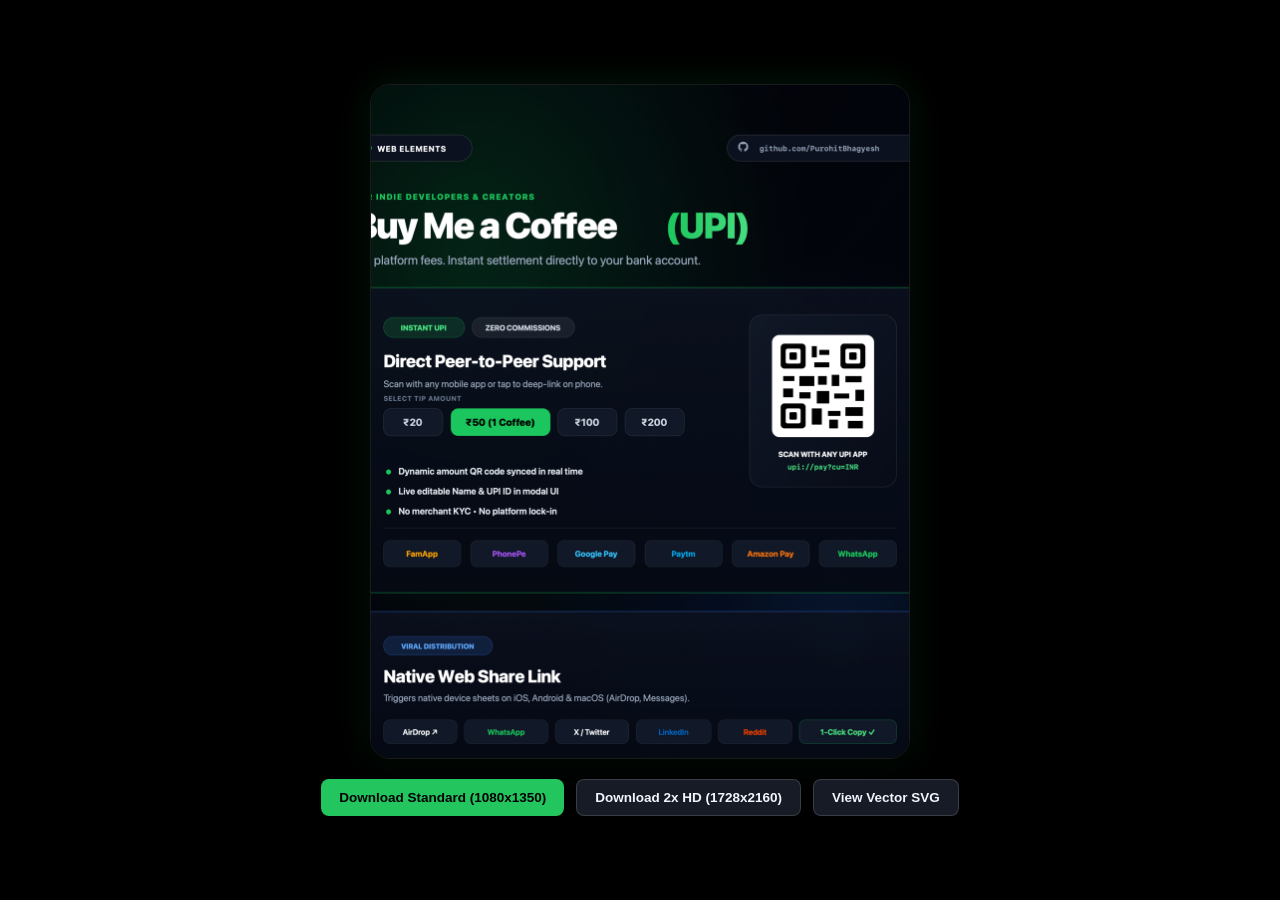
==== insta-post.html @ 3bcdce45 "feat: add high-resolution un-slopped Instagram post image (1080x1350)" ====
<!DOCTYPE html>
<html lang="en">
<head>
  <meta charset="UTF-8">
  <meta name="viewport" content="width=device-width, initial-scale=1.0">
  <title>Web Elements - Instagram Post Preview</title>
  <style>
    * { box-sizing: border-box; margin: 0; padding: 0; }
    body {
      background: #000;
      color: #fff;
      font-family: -apple-system, BlinkMacSystemFont, "Segoe UI", Roboto, sans-serif;
      min-height: 100vh;
      display: flex;
      flex-direction: column;
      align-items: center;
      justify-content: center;
      padding: 30px 16px;
    }
    .preview-box {
      max-width: 540px;
      width: 100%;
      border-radius: 20px;
      overflow: hidden;
      box-shadow: 0 20px 50px rgba(0, 0, 0, 0.7), 0 0 40px rgba(34, 197, 94, 0.15);
      border: 1px solid rgba(255, 255, 255, 0.1);
    }
    .preview-box img {
      width: 100%;
      height: auto;
      display: block;
    }
    .actions {
      margin-top: 20px;
      display: flex;
      gap: 12px;
      flex-wrap: wrap;
      justify-content: center;
    }
    .btn {
      background: #22c55e;
      color: #000;
      text-decoration: none;
      font-size: 13.5px;
      font-weight: 700;
      padding: 10px 18px;
      border-radius: 8px;
      display: inline-flex;
      align-items: center;
      gap: 6px;
    }
    .btn-secondary {
      background: #161b26;
      color: #f0f6fc;
      border: 1px solid rgba(255, 255, 255, 0.15);
    }
  </style>
</head>
<body>
  <div class="preview-box">
    <img src="insta-post.png" alt="Web Elements Instagram Post" width="1080" height="1350">
  </div>
  <div class="actions">
    <a href="insta-post.png" download="web-elements-insta-post.png" class="btn">Download Standard (1080x1350)</a>
    <a href="insta-post-hd.png" download="web-elements-insta-post-hd.png" class="btn btn-secondary">Download 2x HD (1728x2160)</a>
    <a href="insta-post.svg" target="_blank" class="btn btn-secondary">View Vector SVG</a>
  </div>
</body>
</html>
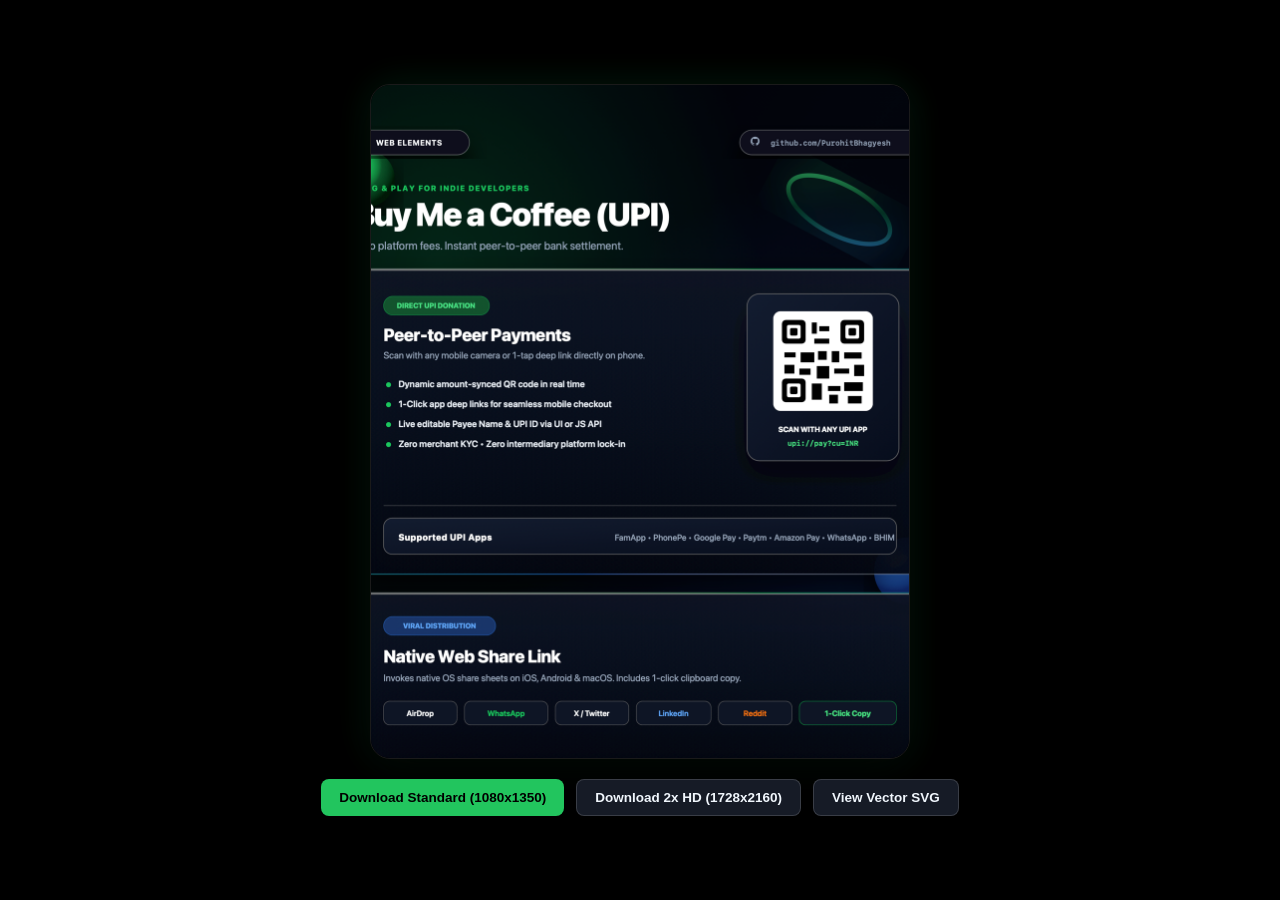
==== commit 0c1d2b2b: "feat: refine 3D Instagram post banner, remove emojis, add supported UPI apps box" ====
--- a/insta-post.html
+++ b/insta-post.html
@@ -67,3 +67,4 @@
   </div>
 </body>
 </html>
+
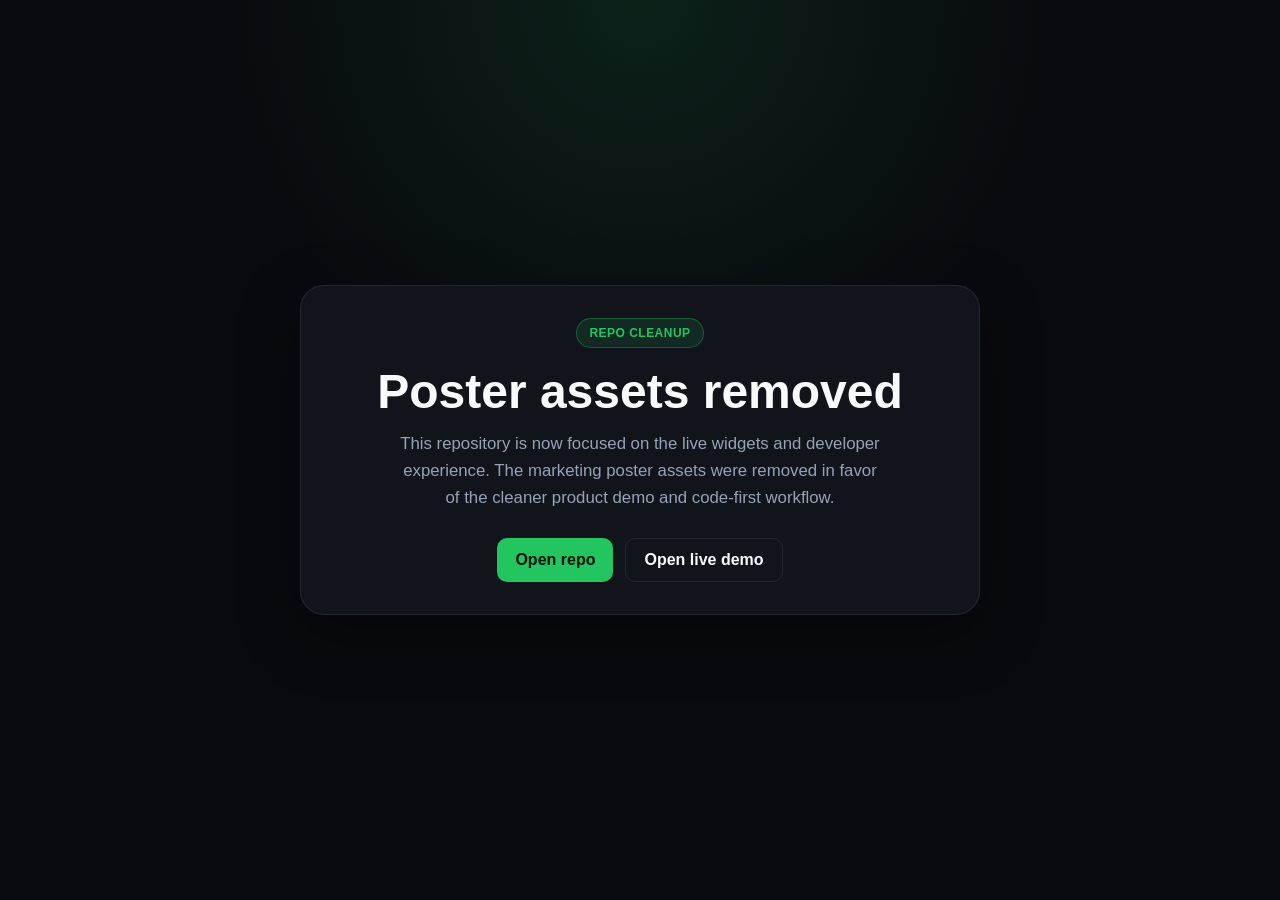
==== commit f4772ec2: "Remove poster-specific content and clean up the landing-page experience across the repo." ====
--- a/insta-post.html
+++ b/insta-post.html
@@ -3,68 +3,98 @@
 <head>
   <meta charset="UTF-8">
   <meta name="viewport" content="width=device-width, initial-scale=1.0">
-  <title>Web Elements - Instagram Post Preview</title>
+  <title>Poster assets removed</title>
   <style>
-    * { box-sizing: border-box; margin: 0; padding: 0; }
+    :root {
+      --bg: #090a0f;
+      --card: #12141c;
+      --line: rgba(255,255,255,0.08);
+      --text: #f8fafc;
+      --muted: #94a3b8;
+      --accent: #22c55e;
+    }
+    * { box-sizing: border-box; }
     body {
-      background: #000;
-      color: #fff;
-      font-family: -apple-system, BlinkMacSystemFont, "Segoe UI", Roboto, sans-serif;
+      margin: 0;
       min-height: 100vh;
+      display: grid;
+      place-items: center;
+      background: radial-gradient(circle at top, rgba(34,197,94,0.12), transparent 38%), var(--bg);
+      color: var(--text);
+      font-family: -apple-system, BlinkMacSystemFont, "Segoe UI", sans-serif;
+      padding: 20px;
+    }
+    .card {
+      width: min(680px, 100%);
+      background: var(--card);
+      border: 1px solid var(--line);
+      border-radius: 24px;
+      box-shadow: 0 20px 60px rgba(0,0,0,0.35);
+      padding: 32px 28px;
+      text-align: center;
+    }
+    .badge {
+      display: inline-block;
+      border: 1px solid rgba(34,197,94,0.35);
+      background: rgba(34,197,94,0.12);
+      color: var(--accent);
+      padding: 7px 12px;
+      border-radius: 999px;
+      font-size: 12px;
+      font-weight: 700;
+      letter-spacing: 0.04em;
+      text-transform: uppercase;
+      margin-bottom: 18px;
+    }
+    h1 {
+      margin: 0 0 12px;
+      font-size: clamp(2rem, 4vw, 3rem);
+      line-height: 1.1;
+    }
+    p {
+      margin: 0 auto 26px;
+      max-width: 52ch;
+      color: var(--muted);
+      font-size: 1.05rem;
+      line-height: 1.6;
+    }
+    .actions {
       display: flex;
-      flex-direction: column;
+      gap: 12px;
+      justify-content: center;
+      flex-wrap: wrap;
+    }
+    a {
+      display: inline-flex;
       align-items: center;
       justify-content: center;
-      padding: 30px 16px;
+      text-decoration: none;
+      font-weight: 700;
+      border-radius: 10px;
+      padding: 12px 18px;
+      transition: transform 0.15s ease, opacity 0.15s ease;
     }
-    .preview-box {
-      max-width: 540px;
-      width: 100%;
-      border-radius: 20px;
-      overflow: hidden;
-      box-shadow: 0 20px 50px rgba(0, 0, 0, 0.7), 0 0 40px rgba(34, 197, 94, 0.15);
-      border: 1px solid rgba(255, 255, 255, 0.1);
+    a:hover { transform: translateY(-1px); }
+    .primary {
+      background: var(--accent);
+      color: #03130a;
     }
-    .preview-box img {
-      width: 100%;
-      height: auto;
-      display: block;
-    }
-    .actions {
-      margin-top: 20px;
-      display: flex;
-      gap: 12px;
-      flex-wrap: wrap;
-      justify-content: center;
-    }
-    .btn {
-      background: #22c55e;
-      color: #000;
-      text-decoration: none;
-      font-size: 13.5px;
-      font-weight: 700;
-      padding: 10px 18px;
-      border-radius: 8px;
-      display: inline-flex;
-      align-items: center;
-      gap: 6px;
-    }
-    .btn-secondary {
-      background: #161b26;
-      color: #f0f6fc;
-      border: 1px solid rgba(255, 255, 255, 0.15);
+    .secondary {
+      background: transparent;
+      color: var(--text);
+      border: 1px solid var(--line);
     }
   </style>
 </head>
 <body>
-  <div class="preview-box">
-    <img src="insta-post.png" alt="Web Elements Instagram Post" width="1080" height="1350">
-  </div>
-  <div class="actions">
-    <a href="insta-post.png" download="web-elements-insta-post.png" class="btn">Download Standard (1080x1350)</a>
-    <a href="insta-post-hd.png" download="web-elements-insta-post-hd.png" class="btn btn-secondary">Download 2x HD (1728x2160)</a>
-    <a href="insta-post.svg" target="_blank" class="btn btn-secondary">View Vector SVG</a>
-  </div>
+  <main class="card">
+    <div class="badge">Repo cleanup</div>
+    <h1>Poster assets removed</h1>
+    <p>This repository is now focused on the live widgets and developer experience. The marketing poster assets were removed in favor of the cleaner product demo and code-first workflow.</p>
+    <div class="actions">
+      <a class="primary" href="https://github.com/PurohitBhagyesh/web-elements">Open repo</a>
+      <a class="secondary" href="index.html">Open live demo</a>
+    </div>
+  </main>
 </body>
 </html>
-
